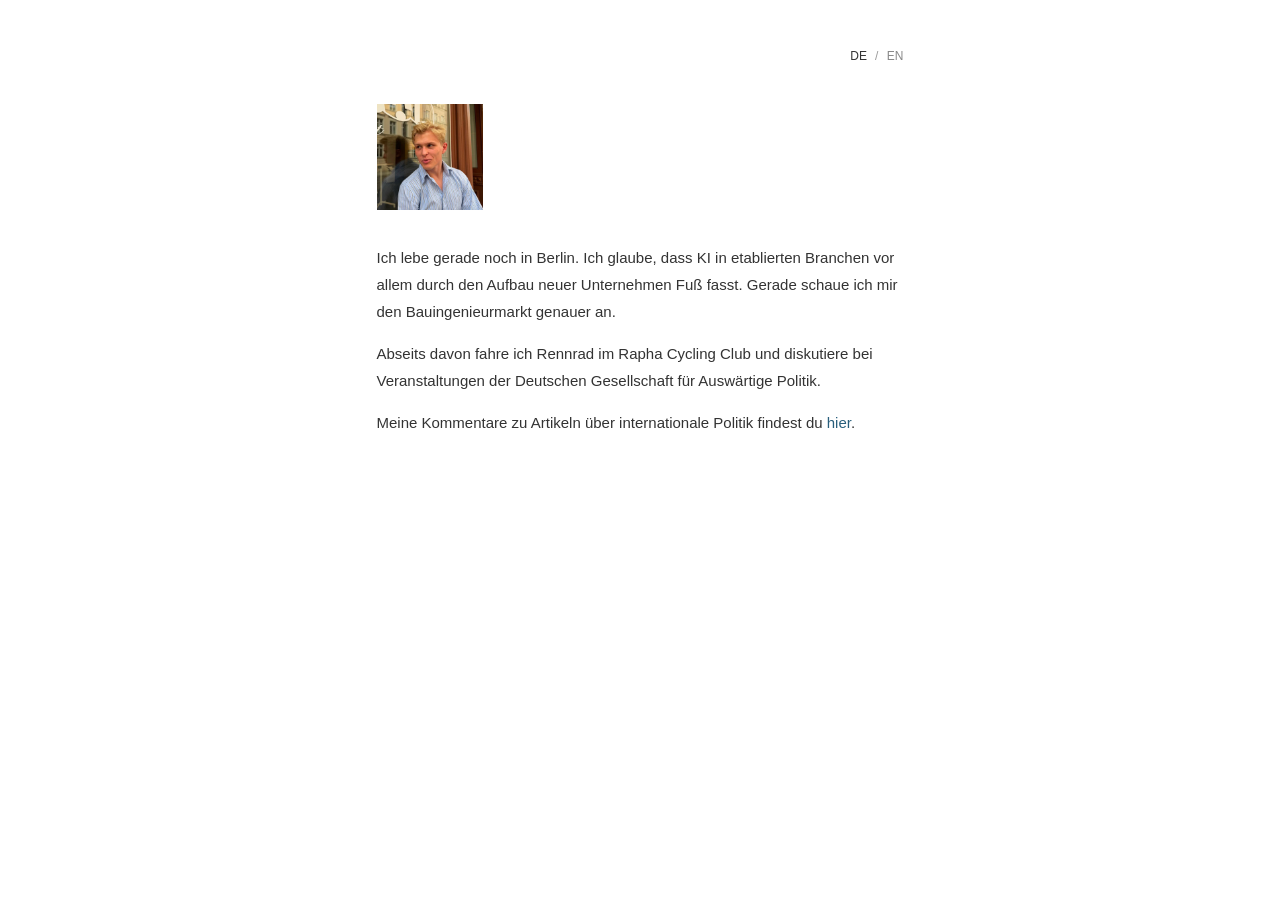
==== index.html @ 74a6529e "Build bilingual personal website" ====
<!doctype html>
<html lang="de">
  <head>
    <meta charset="utf-8">
    <meta name="viewport" content="width=device-width, initial-scale=1">
    <meta name="color-scheme" content="light">
    <meta name="description" content="Dominik Fink – KI, Bauingenieurwesen und internationale Politik.">
    <title>Dominik Fink</title>
    <link rel="stylesheet" href="styles.css">
    <script defer src="site.js"></script>
  </head>
  <body data-page="home">
    <main class="page-shell">
      <nav class="language-switch" aria-label="Sprache / Language">
        <button type="button" data-lang="de" aria-pressed="true">DE</button>
        <span aria-hidden="true">/</span>
        <button type="button" data-lang="en" aria-pressed="false">EN</button>
      </nav>

      <img class="portrait" src="assets/dominik-fink.jpg" width="106" height="106" alt="Porträt von Dominik Fink" data-alt-de="Porträt von Dominik Fink" data-alt-en="Portrait of Dominik Fink">

      <div class="intro" lang="de" data-copy="de">
        <p>Ich lebe gerade noch in Berlin. Ich glaube, dass KI in etablierten Branchen vor allem durch den Aufbau neuer Unternehmen Fuß fasst. Gerade schaue ich mir den Bauingenieurmarkt genauer an.</p>
        <p>Abseits davon fahre ich Rennrad im Rapha Cycling Club und diskutiere bei Veranstaltungen der Deutschen Gesellschaft für Auswärtige Politik.</p>
        <p>Meine Kommentare zu Artikeln über internationale Politik findest du <a href="articles/">hier</a>.</p>
      </div>

      <div class="intro" lang="en" data-copy="en" hidden>
        <p>I'm in Berlin for now. I believe AI will take hold in established industries through the creation of new companies. Right now, I'm looking closely at the civil engineering market.</p>
        <p>Outside of that, I ride with the Rapha Cycling Club and join discussions at events hosted by the German Council on Foreign Relations.</p>
        <p>You can find my comments on articles about international politics <a href="articles/">here</a>.</p>
      </div>
    </main>
  </body>
</html>
---- styles.css ----
:root {
  color-scheme: light;
  font-family: "Helvetica Neue", Arial, sans-serif;
  font-size: 15px;
  line-height: 1.8;
  color: #333;
  background: #fff;
  font-synthesis: none;
  -webkit-font-smoothing: antialiased;
}

* { box-sizing: border-box; }

body { margin: 0; }

.page-shell {
  position: relative;
  width: min(527px, calc(100% - 48px));
  margin: 0 auto;
  padding-top: 104px;
  padding-bottom: 80px;
}

.language-switch {
  position: absolute;
  top: 45px;
  right: 0;
  display: flex;
  align-items: center;
  gap: 8px;
  font-size: 12px;
  line-height: 1;
  letter-spacing: .04em;
  color: #9b9b9b;
}

.language-switch button {
  padding: 5px 0;
  border: 0;
  background: transparent;
  color: #888;
  font: inherit;
  cursor: pointer;
}

.language-switch button[aria-pressed="true"] { color: #333; }
.language-switch button:hover { color: #295f7c; }

.language-switch button:focus-visible,
a:focus-visible {
  outline: 2px solid #295f7c;
  outline-offset: 3px;
}

.portrait {
  display: block;
  width: 106px;
  height: 106px;
  object-fit: cover;
  object-position: center;
}

.intro { margin-top: 34px; }

p { margin: 0 0 15px; }

a {
  color: #295f7c;
  text-decoration: none;
}

a:hover { text-decoration: underline; }

[hidden] { display: none !important; }

.back-link { display: inline-block; margin-bottom: 36px; }

.articles-heading h1 {
  margin: 0 0 12px;
  color: #333;
  font-size: 23px;
  font-weight: 400;
  line-height: 1.3;
}

.articles-heading p { margin-bottom: 32px; }

.article-entry {
  padding: 24px 0 22px;
  border-top: 1px solid #e7e7e7;
}

.article-entry h2 {
  margin: 0 0 3px;
  font-size: 16px;
  font-weight: 400;
  line-height: 1.6;
}

.article-meta { color: #888; font-size: 13px; }
.article-comment { margin: 12px 0 0; }
.empty-state { color: #777; }

@media (max-width: 600px) {
  .page-shell { padding-top: 92px; }
  .language-switch { top: 35px; }
}
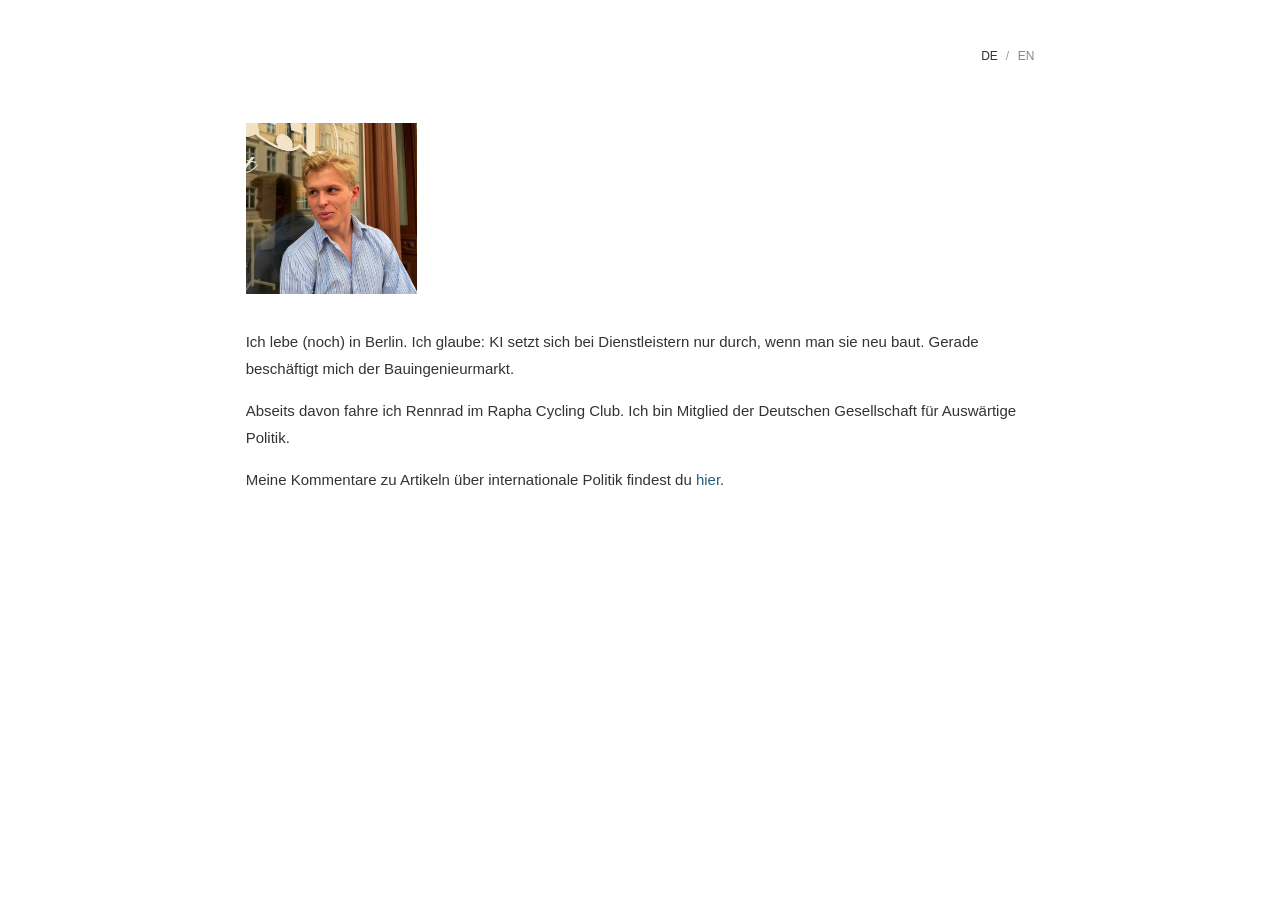
==== commit fe8fde25: "Sharpen personal introduction copy" ====
--- a/index.html
+++ b/index.html
@@ -20,14 +20,14 @@
       <img class="portrait" src="assets/dominik-fink.jpg" width="106" height="106" alt="Porträt von Dominik Fink" data-alt-de="Porträt von Dominik Fink" data-alt-en="Portrait of Dominik Fink">
 
       <div class="intro" lang="de" data-copy="de">
-        <p>Ich lebe gerade noch in Berlin. Ich glaube, dass KI in etablierten Branchen vor allem durch den Aufbau neuer Unternehmen Fuß fasst. Gerade schaue ich mir den Bauingenieurmarkt genauer an.</p>
-        <p>Abseits davon fahre ich Rennrad im Rapha Cycling Club und diskutiere bei Veranstaltungen der Deutschen Gesellschaft für Auswärtige Politik.</p>
+        <p>Ich lebe (noch) in Berlin. Ich glaube: KI setzt sich bei Dienstleistern nur durch, wenn man sie neu baut. Gerade beschäftigt mich der Bauingenieurmarkt.</p>
+        <p>Abseits davon fahre ich Rennrad im Rapha Cycling Club. Ich bin Mitglied der Deutschen Gesellschaft für Auswärtige Politik.</p>
         <p>Meine Kommentare zu Artikeln über internationale Politik findest du <a href="articles/">hier</a>.</p>
       </div>
 
       <div class="intro" lang="en" data-copy="en" hidden>
-        <p>I'm in Berlin for now. I believe AI will take hold in established industries through the creation of new companies. Right now, I'm looking closely at the civil engineering market.</p>
-        <p>Outside of that, I ride with the Rapha Cycling Club and join discussions at events hosted by the German Council on Foreign Relations.</p>
+        <p>I live in Berlin (for now). I believe AI will only take hold in service firms if we build them from scratch. Right now, I'm focused on the civil engineering market.</p>
+        <p>I ride with the Rapha Cycling Club. I'm also a member of the German Council on Foreign Relations.</p>
         <p>You can find my comments on articles about international politics <a href="articles/">here</a>.</p>
       </div>
     </main>
--- a/styles.css
+++ b/styles.css
@@ -15,9 +15,10 @@
 
 .page-shell {
   position: relative;
-  width: min(527px, calc(100% - 48px));
+  /* Reference: centered 12-column grid, 1200px max, with 17px block gutters. */
+  width: min(788.6667px, calc(66.666667vw - 38px));
   margin: 0 auto;
-  padding-top: 104px;
+  padding-top: min(123px, calc(62.0333px + 4.916667vw));
   padding-bottom: 80px;
 }
 
@@ -54,8 +55,9 @@
 
 .portrait {
   display: block;
-  width: 106px;
-  height: 106px;
+  width: min(171.6667px, calc(16.666667vw - 35px));
+  height: auto;
+  aspect-ratio: 275 / 274;
   object-fit: cover;
   object-position: center;
 }
@@ -102,6 +104,7 @@
 .empty-state { color: #777; }
 
 @media (max-width: 600px) {
-  .page-shell { padding-top: 92px; }
+  .page-shell { width: calc(100% - 48px); padding-top: 92px; }
   .language-switch { top: 35px; }
+  .portrait { width: 106px; }
 }
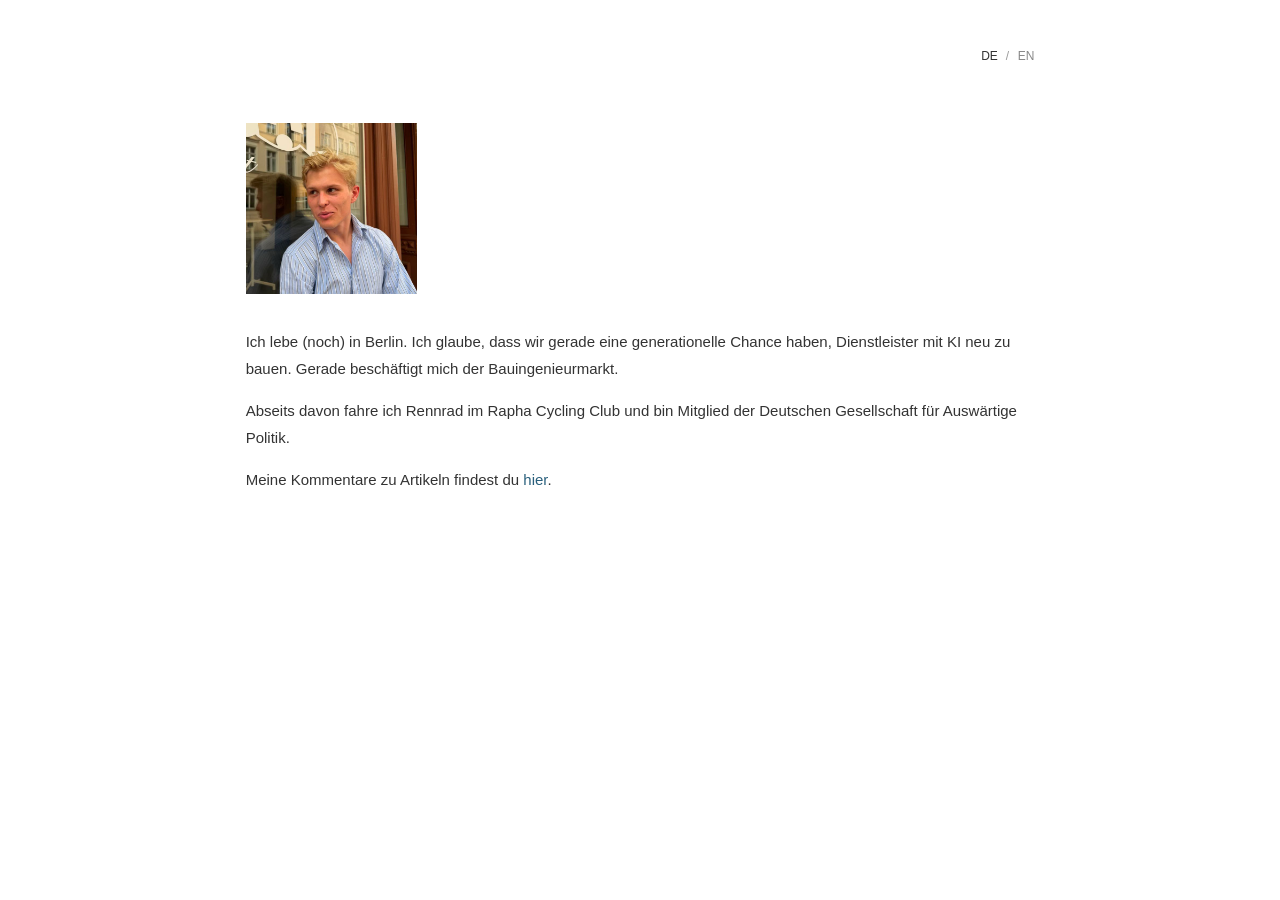
==== commit 1eb1ef90: "Refine introduction and article wording" ====
--- a/index.html
+++ b/index.html
@@ -20,15 +20,15 @@
       <img class="portrait" src="assets/dominik-fink.jpg" width="106" height="106" alt="Porträt von Dominik Fink" data-alt-de="Porträt von Dominik Fink" data-alt-en="Portrait of Dominik Fink">
 
       <div class="intro" lang="de" data-copy="de">
-        <p>Ich lebe (noch) in Berlin. Ich glaube: KI setzt sich bei Dienstleistern nur durch, wenn man sie neu baut. Gerade beschäftigt mich der Bauingenieurmarkt.</p>
-        <p>Abseits davon fahre ich Rennrad im Rapha Cycling Club. Ich bin Mitglied der Deutschen Gesellschaft für Auswärtige Politik.</p>
-        <p>Meine Kommentare zu Artikeln über internationale Politik findest du <a href="articles/">hier</a>.</p>
+        <p>Ich lebe (noch) in Berlin. Ich glaube, dass wir gerade eine generationelle Chance haben, Dienstleister mit KI neu zu bauen. Gerade beschäftigt mich der Bauingenieurmarkt.</p>
+        <p>Abseits davon fahre ich Rennrad im Rapha Cycling Club und bin Mitglied der Deutschen Gesellschaft für Auswärtige Politik.</p>
+        <p>Meine Kommentare zu Artikeln findest du <a href="articles/">hier</a>.</p>
       </div>
 
       <div class="intro" lang="en" data-copy="en" hidden>
-        <p>I live in Berlin (for now). I believe AI will only take hold in service firms if we build them from scratch. Right now, I'm focused on the civil engineering market.</p>
-        <p>I ride with the Rapha Cycling Club. I'm also a member of the German Council on Foreign Relations.</p>
-        <p>You can find my comments on articles about international politics <a href="articles/">here</a>.</p>
+        <p>I live in Berlin (for now). I believe we have a generational opportunity to rebuild service firms with AI. Right now, I'm focused on the civil engineering market.</p>
+        <p>I ride with the Rapha Cycling Club and am a member of the German Council on Foreign Relations.</p>
+        <p>You can find my comments on articles <a href="articles/">here</a>.</p>
       </div>
     </main>
   </body>
